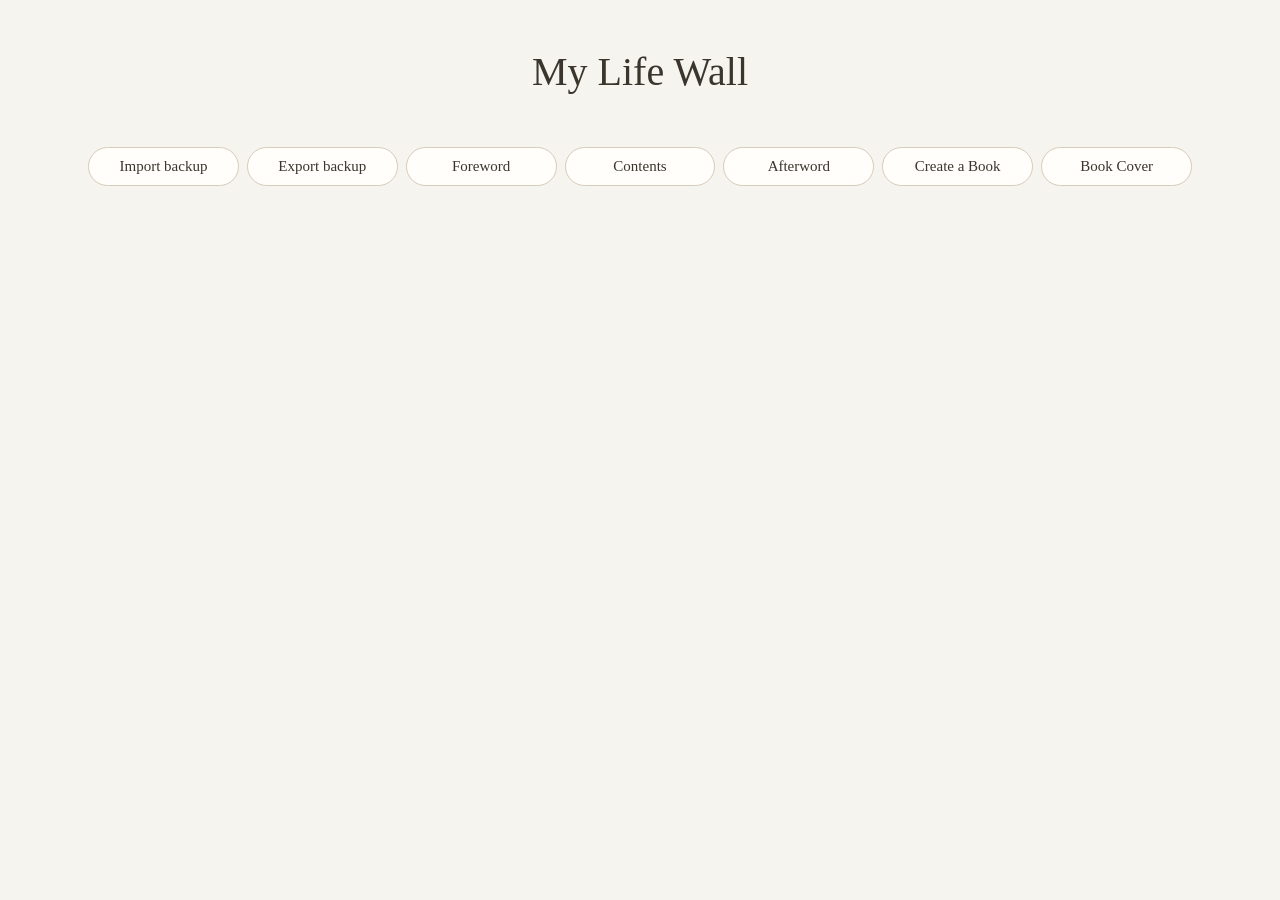
==== App/index.html @ 0e5d5ec1 "10 changes" ====
<!DOCTYPE html>
<html lang="en">
<head>
  <meta charset="UTF-8" />
  <meta name="viewport" content="width=device-width, initial-scale=1.0" />
  <title>My Life Wall</title>
  <link rel="stylesheet" href="style.css" />
</head>
<body>
  <main class="app">
    <header class="header">
      <h1 id="titleHome" title="Click to go to your Home Wall"><span id="titleText">My Life Wall</span></h1>

      <div class="owner-row">
        <div class="owner-text">
          <p id="ownerName" class="owner-name"></p>
        </div>
      </div>

      <p id="ownerSubtitle" class="owner-subtitle wall-only-header hidden">a digital autobiography</p>
      <p id="taglineText" class="wall-only-header hidden">Every life has a story. This is mine.</p>

      <nav id="menuBar" class="menu-bar wall-only-header hidden" aria-label="Main menu">
        <button type="button" class="menu-item" data-page="pageWelcome">Welcome</button>
        <button type="button" class="menu-item" data-page="pageHowTo">How to use</button>
        <button type="button" class="menu-item" data-page="pageNotes">Notes</button>
      </nav>
    </header>

    <button type="button" id="hamburgerMenuButton" class="hamburger-menu-button wall-only-header hidden">&#9776; Menu</button>

    <button type="button" id="infoBackButton" class="back-button hidden">← Home Wall</button>

    <section id="pageNotes" class="info-page hidden">
      <h2>Notes</h2>
      <p class="foreword-hint">A place to jot down plans, ideas, and things still to do — saves itself as you type, so nothing gets lost on a scrap of paper next to the keyboard.</p>
      <textarea id="notesText" class="foreword-text" rows="14" placeholder="Write your notes here..."></textarea>
      <p id="notesStatus" class="foreword-status hidden">Saved.</p>
    </section>

    <section id="pageContents" class="info-page hidden">
      <h2>Contents</h2>
      <p class="foreword-hint">Every chapter with something recorded in it — click one to jump straight there.</p>
      <div id="contentsList" class="contents-list"></div>
    </section>

    <section id="pageForeword" class="info-page hidden">
      <h2>Foreword</h2>
      <p class="foreword-hint">An introduction to your book — why you're writing it, who it's for, what these chapters have meant. It will appear at the front of your Life Book.</p>
      <textarea id="forewordText" class="foreword-text" rows="12" placeholder="Write your foreword here..."></textarea>
      <button id="saveForewordButton" class="keep-button">Keep foreword</button>
      <p id="forewordStatus" class="foreword-status hidden">Saved.</p>
    </section>

    <section id="pageAfterword" class="info-page hidden">
      <h2>Afterword</h2>
      <p class="foreword-hint">A closing word for your book — how you feel looking back, what you'd want a reader to take with them. It will appear as the final page of your Life Book.</p>
      <textarea id="afterwordText" class="foreword-text" rows="12" placeholder="Write your afterword here..."></textarea>
      <button id="saveAfterwordButton" class="keep-button">Keep afterword</button>
      <p id="afterwordStatus" class="foreword-status hidden">Saved.</p>
    </section>

    <section id="pageWelcome" class="info-page hidden">
      <h2>Welcome to My Life Wall</h2>
      <p>My Life Wall is a place to gather the story of a life, one chapter at a time. Each brick on the wall is a chapter you can name yourself. Some chapters hold many memories, some are still waiting for theirs.</p>
      <p>There is no right order and no deadline. Start with the chapters you remember most vividly and let the rest follow.</p>
      <p>The Home Wall — a brick for every chapter, coloured by whether it holds memories yet, and titled however you like. The memory editor — write, dictate, or photograph your way through a chapter. The Life Book — the whole wall gathered into a printable book. Backups — export and import everything as a single file.</p>
      <p><em>(Placeholder content — final wording to come.)</em></p>
    </section>

    <section id="pageHowTo" class="info-page hidden">
      <h2>How to use this app</h2>
      <p>Click any chapter on the wall to open it, then write, speak, or add photos to record a memory in it. Use "Keep memory" to save it. Click the pencil on a brick to rename its chapter, or the star to mark it as the one you're currently working on. You can come back and edit or add more at any time.</p>
      <p>Photos can be resized by dragging their corner handle, moved by dragging them, and given a caption by clicking just beneath them.</p>
      <p>Use "Export backup" regularly to keep a copy of everything safe, and "Create Life Book" to turn the whole wall into a printable book.</p>
      <p><strong>You must configure a backup for your files.</strong> At the moment, this is not a cloud storage app, and you are responsible for backing up the data My Life Wall creates. Use the "Export backup" button regularly, this saves everything as one file you can store safely elsewhere. After clicking it, look in your Downloads folder for a file called "MyLifeWall Backup.json", that's the one to move somewhere safe. If this browser or device is ever lost, reset, or replaced, that exported file is the only way to bring your stories back.</p>
      <p><em>(A step-by-step guided tour is planned for this page but not yet built — placeholder content, final wording to come.)</em></p>
    </section>

    <section id="pageMenu" class="info-page hidden">
      <h2>Menu</h2>

      <h3 class="menu-section-heading">Personal Details</h3>
      <div class="menu-section-buttons">
        <button type="button" id="menuChangeNameButton" class="voice-button">Change name</button>
        <button type="button" id="menuChangeBirthDateButton" class="voice-button">Change date of birth</button>
      </div>

      <h3 class="menu-section-heading">Related Links</h3>
      <p class="foreword-hint">(Placeholder — nothing here yet.)</p>

      <h3 class="menu-section-heading">Feedback</h3>
      <p class="foreword-hint">Spotted something, or have an idea? Let John know directly.</p>
      <a href="mailto:john@example.com?subject=My%20Life%20Wall%20feedback" class="voice-button menu-feedback-link">&#9993; Email feedback to John</a>
    </section>

    <section id="setupView" class="setup-view hidden">
      <h2>Begin your Life Wall</h2>

      <p>What is your name?</p>
      <input id="nameInput" type="text" placeholder="Your name" />

      <p>What is your date of birth?</p>
      <input id="birthDateInput" type="date" />

      <button id="startButton" class="keep-button">Begin</button>
    </section>

    <section id="pageBookCover" class="info-page hidden">
      <h2>Book Cover</h2>
      <p class="foreword-hint">What should the cover of your printed Life Book say? Leave a field blank to use the default.</p>
      <p>Cover title</p>
      <input id="bookCoverTitleInput" type="text" placeholder="My Life Wall" />
      <p>Cover subtitle</p>
      <input id="bookCoverSubtitleInput" type="text" placeholder="a digital autobiography" />
      <button id="saveBookCoverButton" class="keep-button">Save cover details</button>
      <p id="bookCoverStatus" class="foreword-status hidden">Saved.</p>
    </section>

    <nav class="action-row" aria-label="Backup and book actions">
      <button type="button" id="actionImportBackup" class="action-button">Import backup</button>
      <button type="button" id="actionExportBackup" class="action-button">Export backup</button>
      <button type="button" id="actionForeword" class="action-button">Foreword</button>
      <button type="button" id="actionContents" class="action-button">Contents</button>
      <button type="button" id="actionAfterword" class="action-button">Afterword</button>
      <button type="button" id="actionCreateBook" class="action-button">Create a Book</button>
      <button type="button" id="actionBookCover" class="action-button">Book Cover</button>
      <input id="importInput" type="file" accept="application/json" hidden />
    </nav>

    <div class="wall-stage">
      <section id="wall" class="wall hidden" aria-label="Home Wall"></section>

      <img class="corner-writer corner-writer-left home-art hidden"
           src="quill-writer-right.png" alt=""
           aria-hidden="true">

      <!-- The same hand-drawn illustration, a true mirrored copy —
           so the pair face each other across the bottom of the wall,
           per the client's "roll it over" note. Original artwork by
           Belinda Foote. -->
      <img class="corner-writer corner-writer-right home-art hidden"
           src="quill-writer-left.png" alt=""
           aria-hidden="true">
    </div>

    <section id="yearView" class="year-view hidden">
      <button id="backButton" class="back-button">← Home Wall</button>

      <div class="year-heading">
        <h2 id="yearTitle"></h2>
        <span id="yearAge"></span>
      </div>

      <input id="yearCustomTitleInput" type="text" class="year-title-input" placeholder="Give this chapter a title (optional)">

      <section class="memories-section">
        <h3 id="memoriesHeading" class="hidden">Memories</h3>
        <div id="emptyYear" class="empty-year hidden"></div>
        <div id="memoryList" class="memory-list"></div>
      </section>

      <button id="showEditorButton" class="keep-button">Record another memory</button>

      <div id="memoryEditor" class="memory-box hidden">
        <input id="memoryTitleInput" type="text" class="memory-title-input" placeholder="Add a title to this memory">

        <div class="voice-actions">
          <button id="recordAudioButton" class="voice-button record-button"><span class="mic-icon">🎙️</span> Record memory</button>
          <button id="stopRecordingButton" class="voice-button hidden">Stop recording</button>
          <button id="insertPhotoButton" class="voice-button">📷 Add photo</button>
          <input id="photoInput" type="file" accept="image/*" hidden />
          <span id="recordingStatus" class="listening-status hidden">Recording...</span>
        </div>

        <div class="photo-size-tools">
          <button id="smallPhotoButton" class="voice-button">Small photo</button>
          <button id="mediumPhotoButton" class="voice-button">Medium photo</button>
          <button id="largePhotoButton" class="voice-button">Large photo</button>
          <button id="removePhotoButton" class="voice-button">Remove photo</button>
        </div>

        <div id="formatToolbar" class="format-toolbar">
          <select id="headingSelect" class="format-select" title="Paragraph style">
            <option value="p">Normal text</option>
            <option value="1">Heading 1</option>
            <option value="2">Heading 2</option>
            <option value="3">Heading 3</option>
          </select>
          <select id="fontSelect" class="format-select" title="Font">
            <option value="">Default font</option>
            <option value="Georgia, serif">Georgia</option>
            <option value="'Times New Roman', Times, serif">Times New Roman</option>
            <option value="Garamond, 'Palatino Linotype', serif">Garamond</option>
            <option value="Arial, Helvetica, sans-serif">Arial</option>
            <option value="Calibri, 'Segoe UI', sans-serif">Calibri</option>
            <option value="Verdana, Geneva, sans-serif">Verdana</option>
            <option value="'Trebuchet MS', sans-serif">Trebuchet MS</option>
            <option value="'Courier New', Courier, monospace">Courier New</option>
          </select>
          <select id="sizeSelect" class="format-select" title="Text size">
            <option value="">Default size</option>
            <option value="14px">Small</option>
            <option value="18px">Normal</option>
            <option value="22px">Large</option>
            <option value="28px">Extra large</option>
          </select>
          <button type="button" id="boldButton" class="format-button" title="Bold"><strong>B</strong></button>
          <button type="button" id="italicButton" class="format-button" title="Italic"><em>I</em></button>
          <button type="button" id="strikeButton" class="format-button" title="Strikethrough"><s>S</s></button>
          <button type="button" id="linkButton" class="format-button" title="Link">🔗</button>
          <span class="format-divider" aria-hidden="true"></span>
          <button type="button" id="alignLeftButton" class="format-button" title="Align left">⯇</button>
          <button type="button" id="alignCenterButton" class="format-button" title="Align centre">≡</button>
          <button type="button" id="alignRightButton" class="format-button" title="Align right">⯈</button>
          <button type="button" id="alignJustifyButton" class="format-button" title="Justify">☰</button>
        </div>

        <div id="tipTapEditor" class="rich-memory-input"></div>

        <p class="editor-hint">Type, speak, paste, drag, or add a photo directly into this memory. Once a photo's in, drag it to move it, or drag its corner handle to resize it.</p>

        <div class="editor-actions">
          <button id="keepMemoryButton" class="keep-button">Keep memory</button>
          <button id="cancelMemoryButton" class="cancel-button">Cancel</button>
        </div>
      </div>
    </section>

    <div id="scrollJump" class="scroll-jump hidden" aria-hidden="false">
      <button id="jumpTopButton" class="scroll-jump-button" title="Jump to top" aria-label="Jump to top">↑</button>
      <button id="jumpBottomButton" class="scroll-jump-button" title="Jump to bottom" aria-label="Jump to bottom">↓</button>
    </div>
  </main>

  <script type="module" src="app.js"></script>
</body>
</html>
---- App/style.css ----
:root {
  --background: #f6f4ee;
  --panel: #fffefb;
  --stone: #cfc7b6;
  --stone-light: #e9e3d5;
  --stone-dark: #b0a68f;
  --cream-light: #f6e2aa;
  --gold-light: #ddb25c;
  --future: #eeebe1;
  --text: #3a352d;
  --soft-text: #746c5c;
  --mortar: #e3ddcd;
  --current-light: #d9e2c8;
  --current: #8fa377;
  --current-border: #6c7d54;
}

* {
  box-sizing: border-box;
}

body {
  margin: 0;
  font-family: Georgia, "Times New Roman", serif;
  background: var(--background);
  color: var(--text);
}

.app {
  min-height: 100vh;
  padding: 48px;
  position: relative;
  overflow-x: hidden;
}

.header {
  position: relative;
  z-index: 1;
}

.wall-stage {
  position: relative;
  width: min(100%, 1260px);
  max-width: 1260px;
  margin: 0 auto;
}

.corner-writer {
  position: absolute;
  bottom: 8px;
  z-index: 1;
  pointer-events: none;
  width: 165px;
  height: auto;
}

.corner-writer-left {
  left: 8px;
}

.corner-writer-right {
  right: 8px;
}

@media (max-width: 900px) {
  .corner-writer {
    width: 90px;
    bottom: 12px;
  }

  .corner-writer-left {
    left: 12px;
  }

  .corner-writer-right {
    right: 12px;
  }
}

@media (max-width: 500px) {
  .corner-writer {
    width: 60px;
    bottom: 8px;
  }

  .corner-writer-left {
    left: 8px;
  }

  .corner-writer-right {
    right: 8px;
  }
}

.header {
  text-align: center;
  margin-bottom: 36px;
}

.header h1 {
  margin: 0;
  font-size: 40px;
  font-weight: 500;
}

.header p {
  margin-top: 12px;
  font-size: 19px;
  color: var(--soft-text);
}

.header p.owner-name {
  margin: 10px 0 0;
  font-family: "Brush Script MT", "Segoe Script", "Lucida Handwriting",
    "Snell Roundhand", "Apple Chancery", cursive;
  font-size: 48px;
  font-weight: bold;
  line-height: 1.15;
  color: var(--text);
  cursor: pointer;
  text-align: center;
}

.header p.owner-name.owner-name-placeholder {
  font-family: Georgia, "Times New Roman", serif;
  font-size: 18px;
  font-style: italic;
  color: var(--soft-text);
  border-bottom: 1px dashed var(--stone-dark);
  display: inline-block;
  padding-bottom: 2px;
}

.owner-row {
  display: flex;
  align-items: center;
  justify-content: center;
  margin-top: 6px;
}

.owner-text {
  text-align: center;
}

.owner-text .owner-name {
  margin-top: 0;
}

#titleHome {
  cursor: pointer;
}

.hamburger-menu-button {
  position: absolute;
  top: 0;
  left: 0;
  border: 1px solid #d8cbb8;
  border-radius: 999px;
  padding: 9px 20px;
  background: var(--panel);
  color: var(--text);
  font-size: 16px;
  font-family: inherit;
  cursor: pointer;
}

.hamburger-menu-button:hover {
  background: var(--stone-light);
}

.menu-section-heading {
  font-size: 20px;
  font-weight: 500;
  margin: 28px 0 12px;
  color: var(--text);
}

.menu-section-heading:first-of-type {
  margin-top: 4px;
}

.menu-section-buttons {
  display: flex;
  gap: 12px;
  flex-wrap: wrap;
}

.menu-feedback-link {
  display: inline-block;
  text-decoration: none;
  margin-top: 6px;
}

.header p.owner-subtitle {
  margin: 2px 0 0;
  font-size: 24px;
  font-style: italic;
  letter-spacing: 0.04em;
  color: var(--soft-text);
}

.wall {
  width: min(100%, 1260px);
  max-width: 1260px;
  margin: 0 auto;
  padding: 42px 40px;
  background:
    radial-gradient(circle at 30% 0%, rgba(255, 255, 250, 0.80), transparent 42%),
    linear-gradient(180deg, #f2efe4, var(--mortar));
  border: 1px solid #d9d2c0;
  border-radius: 20px;
  box-shadow:
    inset 0 1px 0 rgba(255, 255, 255, 0.60),
    inset 0 0 46px rgba(120, 110, 80, 0.08),
    0 24px 70px rgba(90, 84, 66, 0.10);
  overflow: hidden;
  position: relative;
}

/* Foreword/Afterword — small bricks (~3.5 normal brick-widths) living
   inside the wall's own frame now, each in its own centred row with empty
   space either side, rather than a separate full-width bar outside it. */
.edge-brick-row {
  margin-bottom: 14px;
}

.edge-brick {
  display: block;
  width: calc(var(--brick-width, 104px) * 3.5 + 25px);
  padding: 14px 0;
  border-radius: 10px;
  border: 1px solid rgba(140, 132, 110, 0.75);
  background:
    linear-gradient(145deg, rgba(255, 255, 255, 0.30), transparent 35%),
    linear-gradient(145deg, var(--stone-light), var(--stone));
  color: var(--text);
  font-family: Georgia, "Times New Roman", serif;
  font-size: 17px;
  letter-spacing: 0.02em;
  cursor: pointer;
}

.edge-brick.has-content {
  background:
    radial-gradient(circle at 42% 22%, rgba(255, 238, 184, 0.70), transparent 52%),
    linear-gradient(145deg, #edca82, #d0a155);
  border-color: #9b6f31;
}

.edge-brick:hover {
  filter: brightness(1.03);
}

.brick-row {
  display: flex;
  justify-content: center;
  gap: 10px;
  margin-bottom: 10px;
}

.brick-row:last-child {
  margin-bottom: 0;
}

.offset-row {
  transform: none;
  /* left/right padding is now set inline by app.js, calculated from the
     wall's actual width so the stagger always matches the brick count */
}

.brick {
  position: relative;
  isolation: isolate;
  width: var(--brick-width, 104px);
  flex: 0 0 var(--brick-width, 104px);
  height: 76px;
  border-radius: 8px;
  border: 1px solid rgba(120, 112, 90, 0.85);
  background:
    linear-gradient(145deg, rgba(255, 255, 255, 0.30), transparent 35%),
    linear-gradient(145deg, var(--stone-light), var(--stone));
  color: var(--text);
  cursor: pointer;
  text-align: left;
  padding: 13px 15px;
  transition: transform 350ms ease, box-shadow 350ms ease, filter 350ms ease;
  box-shadow:
    inset 0 1px 0 rgba(255, 255, 255, 0.50),
    inset 0 -9px 16px rgba(100, 92, 68, 0.14),
    0 3px 7px rgba(90, 84, 66, 0.13);
}

/* Procedural stone grain — two SVG noise filters layered together, not an
   image file, so it tiles perfectly, costs nothing to load, and works over
   every brick colour automatically. The coarse layer gives uneven, pitted
   patches (the "crumbly" look); the fine layer adds close-up grit on top. */
.brick::before {
  content: "";
  position: absolute;
  inset: 0;
  z-index: -1;
  border-radius: inherit;
  pointer-events: none;
  background-image:
    url("data:image/svg+xml;utf8,<svg xmlns='http://www.w3.org/2000/svg' width='220' height='220'><filter id='blotch'><feTurbulence type='fractalNoise' baseFrequency='0.045' numOctaves='2' stitchTiles='stitch' result='noise'/><feColorMatrix in='noise' type='matrix' values='0 0 0 0 0.42  0 0 0 0 0.35  0 0 0 0 0.22  0 0 0 1 0'/></filter><rect width='100%25' height='100%25' filter='url(%23blotch)'/></svg>"),
    url("data:image/svg+xml;utf8,<svg xmlns='http://www.w3.org/2000/svg' width='90' height='90'><filter id='grit'><feTurbulence type='fractalNoise' baseFrequency='0.9' numOctaves='3' stitchTiles='stitch' result='noise'/><feColorMatrix in='noise' type='matrix' values='0 0 0 0 0.55  0 0 0 0 0.47  0 0 0 0 0.32  0 0 0 1 0'/></filter><rect width='100%25' height='100%25' filter='url(%23grit)'/></svg>");
  background-size: 220px 220px, 90px 90px;
  background-blend-mode: multiply;
  mix-blend-mode: overlay;
  opacity: 0.32;
}

.brick:nth-child(4n) {
  background:
    linear-gradient(145deg, rgba(255, 255, 255, 0.26), transparent 35%),
    linear-gradient(145deg, #f0ece0, #dcd3bf);
}

.brick:nth-child(7n) {
  background:
    linear-gradient(145deg, rgba(255, 255, 255, 0.24), transparent 35%),
    linear-gradient(145deg, #ece6d6, #d3c9b1);
}

.brick:hover,
.brick:focus {
  transform: translateY(-1px);
  filter: brightness(1.025);
  box-shadow:
    inset 0 1px 0 rgba(255, 255, 255, 0.58),
    inset 0 -8px 14px rgba(110, 80, 40, 0.08),
    0 8px 16px rgba(70, 55, 35, 0.14);
  outline: none;
}

.brick .year {
  display: block;
  font-size: 18px;
  overflow: hidden;
  text-overflow: ellipsis;
  white-space: nowrap;
}

.brick .age {
  display: block;
  margin-top: 6px;
  font-size: 13px;
  color: rgba(55, 47, 40, 0.72);
}

/* Rename and mark-current controls — quiet by default, since the brick's
   own title/number already carries the important information, but always
   reachable without opening the chapter (per the client's preference for
   these controls living "on the outside"). */
.brick-tools {
  position: absolute;
  top: 6px;
  right: 6px;
  display: flex;
  gap: 4px;
  opacity: 0.35;
  transition: opacity 150ms ease;
}

.brick:hover .brick-tools,
.brick:focus-visible .brick-tools {
  opacity: 1;
}

.brick-tool {
  display: flex;
  align-items: center;
  justify-content: center;
  width: 22px;
  height: 22px;
  border-radius: 50%;
  background: rgba(255, 255, 255, 0.55);
  font-size: 12px;
  line-height: 1;
  cursor: pointer;
}

.brick-tool:hover {
  background: rgba(255, 255, 255, 0.85);
  transform: scale(1.08);
}

.brick-mark-current {
  color: var(--sage-deep, #56643f);
}

.brick.current .brick-mark-current {
  color: #c9a227;
  background: rgba(255, 255, 255, 0.75);
}

/* Chapter titles can run much longer than a 4-digit year ever could, so
   they get ellipsis-truncated on the brick face — this pop-out is what
   lets the full title actually be read, at readable size, regardless of
   length. Shrinking the font instead would only buy a few more
   characters before the same problem reappears. */
.brick-title-tooltip {
  position: absolute;
  left: 50%;
  bottom: calc(100% + 10px);
  transform: translateX(-50%) translateY(6px);
  width: max-content;
  min-width: 120%;
  max-width: 290px;
  background: var(--panel, #fffdf8);
  color: var(--text);
  font-family: Georgia, "Times New Roman", serif;
  font-size: 20px;
  font-weight: 500;
  line-height: 1.4;
  padding: 14px 18px;
  border-radius: 10px;
  border: 1px solid #d8cbb8;
  box-shadow: 0 10px 26px rgba(60, 45, 20, 0.22);
  opacity: 0;
  pointer-events: none;
  transition: opacity 150ms ease, transform 150ms ease;
  white-space: normal;
  text-align: center;
  z-index: 6;
}

.brick-title-tooltip::after {
  content: "";
  position: absolute;
  top: 100%;
  left: 50%;
  transform: translateX(-50%);
  border: 7px solid transparent;
  border-top-color: var(--panel, #fffdf8);
}

.brick:hover .brick-title-tooltip,
.brick:focus-visible .brick-title-tooltip {
  opacity: 1;
  transform: translateX(-50%) translateY(0);
}

/* The small red dot marking whichever brick was most recently opened —
   so returning to the wall always shows at a glance where you left off. */
.brick-last-used-dot {
  position: absolute;
  top: 6px;
  right: 6px;
  width: 9px;
  height: 9px;
  border-radius: 50%;
  background: #d8746a;
  box-shadow: 0 0 0 2px rgba(255, 255, 255, 0.7);
}

.brick.current {
  background:
    radial-gradient(circle at 42% 18%, rgba(240, 246, 230, 0.75), transparent 48%),
    linear-gradient(145deg, var(--current-light), var(--current));
  border-color: var(--current-border);
  box-shadow:
    inset 0 0 14px rgba(224, 236, 206, 0.55),
    0 5px 12px rgba(90, 106, 68, 0.16);
}

.brick.future {
  background:
    linear-gradient(145deg, rgba(255, 255, 255, 0.40), transparent 35%),
    linear-gradient(145deg, #f8f6ef, var(--future));
  border-color: #ddd7c8;
  color: #948c78;
}

.brick.has-memories {
  background:
    radial-gradient(circle at 42% 22%, rgba(255, 238, 184, 0.70), transparent 52%),
    linear-gradient(145deg, #edca82, #d0a155);
  border-color: #9b6f31;
  box-shadow:
    inset 0 0 14px rgba(255, 222, 138, 0.50),
    0 5px 13px rgba(120, 80, 30, 0.14);
}

.brick.future.has-memories {
  background: linear-gradient(145deg, #e8d4aa, #d6bf8c);
}

.year-view {
  max-width: 900px;
  margin: 40px auto 0;
  padding: 32px 48px 40px;
  background: var(--panel);
  border: 1px solid #d8cbb8;
  border-radius: 28px;
  box-shadow: 0 20px 60px rgba(70, 55, 35, 0.08);
}

.back-button {
  border: none;
  background: transparent;
  color: var(--soft-text);
  font-size: 18px;
  cursor: pointer;
}

#infoBackButton {
  display: block;
  margin: 0 auto 18px;
  text-align: center;
}

.year-heading {
  display: flex;
  justify-content: center;
  align-items: baseline;
  gap: 12px;
  text-align: center;
  margin: 12px 0 22px;
}

.year-heading h2 {
  font-size: 48px;
  margin: 0;
  font-weight: 500;
}

.year-heading span {
  font-size: 22px;
  color: var(--soft-text);
}

.memories-section h3 {
  text-align: center;
  font-size: 24px;
  font-weight: 500;
  margin: 8px 0 12px;
  color: var(--text);
}

.empty-year {
  text-align: center;
  margin: 30px auto;
  padding: 36px;
  max-width: 560px;
  border: 1px solid #e3d7c6;
  border-radius: 22px;
  background: #fffaf0;
  color: var(--soft-text);
  font-size: 22px;
  line-height: 1.45;
}

.memory-list {
  margin-top: 20px;
}

.memory-card {
  margin-top: 20px;
  padding: 28px;
  border-radius: 22px;
  background: #fffaf0;
  border: 1px solid #d8cbb8;
}

.memory-card p {
  margin: 0;
  font-size: 18px;
  line-height: 1.6;
  color: var(--text);
  white-space: pre-wrap;
}

.memory-card small {
  display: block;
  margin-top: 18px;
  color: var(--soft-text);
  font-size: 15px;
}

.memory-card .memory-content {
  white-space: normal;
}

.memory-card .memory-content p {
  font-size: 18px;
  line-height: 1.6;
}

.memory-card img {
  display: block;
  width: 35%;
  max-width: 100%;
  height: auto;
  margin: 22px auto;
  border-radius: 16px;
  border: 1px solid #d8cbb8;
}

.memory-actions {
  margin-top: 18px;
  display: flex;
  gap: 14px;
}

.memory-actions button {
  border: none;
  background: transparent;
  color: var(--soft-text);
  font-size: 15px;
  cursor: pointer;
}

.memory-actions button:hover {
  text-decoration: underline;
}

.keep-button {
  display: block;
  margin: 34px auto 0;
  border: none;
  border-radius: 999px;
  padding: 14px 26px;
  background: var(--stone);
  color: var(--text);
  font-size: 18px;
  cursor: pointer;
}

.cancel-button {
  margin-top: 16px;
  border: none;
  background: transparent;
  color: var(--soft-text);
  font-size: 18px;
  cursor: pointer;
}

.memory-box {
  margin-top: 14px;
  text-align: left;
}

.memory-box label {
  display: block;
  font-size: 20px;
  margin-bottom: 8px;
  color: var(--text);
}

.editor-actions {
  display: flex;
  flex-direction: column;
  align-items: center;
}

.hidden {
  display: none !important;
}

.setup-view {
  max-width: 620px;
  margin: 80px auto 0;
  padding: 48px;
  background: var(--panel);
  border: 1px solid #d8cbb8;
  border-radius: 28px;
  box-shadow: 0 20px 60px rgba(70, 55, 35, 0.08);
  text-align: center;
}

.setup-view h2 {
  font-size: 42px;
  margin: 0 0 16px;
  font-weight: 500;
}

.setup-view p {
  font-size: 22px;
  color: var(--soft-text);
}

.setup-view input[type="text"],
.setup-view input[type="date"] {
  display: block;
  width: 260px;
  margin: 12px auto 24px;
  padding: 14px;
  border: 1px solid #d8cbb8;
  border-radius: 14px;
  font-size: 20px;
  text-align: center;
  font-family: Georgia, "Times New Roman", serif;
  background: #fffaf0;
  color: var(--text);
}

.life-tools {
  max-width: 900px;
  margin: 34px auto 0;
  display: flex;
  justify-content: center;
  gap: 16px;
  flex-wrap: wrap;
}

.life-tools button,
.import-label {
  border: 1px solid #d8cbb8;
  border-radius: 999px;
  padding: 10px 18px;
  background: transparent;
  color: var(--soft-text);
  font-size: 15px;
  cursor: pointer;
}

.voice-actions {
  display: flex;
  align-items: center;
  gap: 14px;
  margin-bottom: 14px;
  flex-wrap: wrap;
}

.voice-button {
  border: 1px solid #d8cbb8;
  border-radius: 999px;
  padding: 10px 18px;
  background: #fffaf0;
  color: var(--text);
  font-size: 16px;
  cursor: pointer;
}

.listening-status {
  color: var(--soft-text);
  font-size: 16px;
  font-style: italic;
}

.photo-size-tools {
  display: flex;
  gap: 12px;
  flex-wrap: wrap;
  margin: 10px 0 16px;
}

.rich-memory-input {
  min-height: 260px;
  border: 1px solid #d8cbb8;
  border-radius: 18px;
  padding: 20px;
  font-size: 18px;
  line-height: 1.6;
  background: #fffaf0;
  color: var(--text);
  outline: none;
}

.rich-memory-input:focus {
  outline: 2px solid #cdb084;
}

.rich-memory-input .tiptap {
  min-height: 260px;
  outline: none;
}

/* Photos need to center as a group (solo, or several side by side),
   regardless of how many there are, while ordinary text stays left-aligned
   exactly as before. Flex + wrap does this without touching text-align:
   every non-photo child is forced to its own full-width line (so it's
   unaffected by the centering), while photos — which size to their own
   content — are free to sit together and get centered as a run.

   The two contexts render photos as different elements, so each needs its
   own exclusion: the LIVE editor's node view renders a photo as
   <div class="memory-image-wrapper">, while the SAVED/static display
   (memory cards, Life Book) renders it as <figure class="memory-figure">.
   Excluding only one of these left the other being force-fit to
   flex-basis: 100%, which silently overrides any inline width — that was
   the actual cause of Small/Medium not visibly working in the editor. */
.tiptap,
.memory-content {
  display: flex;
  flex-direction: row;
  flex-wrap: wrap;
  justify-content: center;
  align-content: flex-start;
}

.tiptap > *:not(.memory-image-wrapper),
.memory-content > *:not(figure.memory-figure) {
  flex: 1 1 100%;
  width: 100%;
  text-align: left;
}

.tiptap img {
  display: block;
  width: 35%;
  max-width: 100%;
  height: auto;
  margin: 22px auto;
  border-radius: 16px;
  border: 1px solid #d8cbb8;
}

/* The photo wrapper rendered by the editor's custom image node view.
   inline-block (rather than block) is what lets two small photos sit side
   by side — as long as their combined widths fit, they'll line up
   horizontally instead of each forcing its own row. */
.memory-image-wrapper {
  position: relative;
  display: inline-block;
  vertical-align: top;
  max-width: 100%;
  min-width: 0;
  flex: 0 0 auto;
  margin: 14px 10px;
  cursor: grab;
}

.memory-image-wrapper:active {
  cursor: grabbing;
}

.memory-image-wrapper.is-moving {
  opacity: 0.55;
  cursor: grabbing;
}

.memory-image-wrapper img {
  display: block;
  width: 100%;
  height: auto;
  margin: 0;
  border-radius: 16px;
  border: 1px solid #d8cbb8;
  pointer-events: none;
}

/* The editable caption line under each photo in the editor. Shows a faint
   prompt when empty; an empty caption never appears in the saved memory. */
.memory-image-caption {
  margin-top: 8px;
  font-size: 14px;
  font-style: italic;
  color: var(--soft-text);
  text-align: center;
  outline: none;
  min-height: 18px;
  cursor: text;
}

.memory-image-caption:empty::before {
  content: attr(data-placeholder);
  color: #b5ab99;
}

.memory-image-wrapper.ProseMirror-selectednode {
  outline: 2px solid var(--stone-dark, #b0a68f);
  outline-offset: 5px;
  border-radius: 18px;
}

.memory-image-resize-handle {
  position: absolute;
  right: -7px;
  bottom: -7px;
  width: 16px;
  height: 16px;
  border-radius: 5px;
  background: var(--stone-dark, #b0a68f);
  border: 2px solid var(--panel, #fff);
  box-shadow: 0 1px 3px rgba(0, 0, 0, 0.25);
  cursor: nwse-resize;
  opacity: 0;
  transition: opacity 150ms ease;
  touch-action: none;
}

.memory-image-wrapper:hover .memory-image-resize-handle,
.memory-image-wrapper.ProseMirror-selectednode .memory-image-resize-handle {
  opacity: 1;
}

.editor-hint {
  margin-top: 10px;
  font-size: 15px;
  color: var(--soft-text);
  font-style: italic;
}

/* Saved photos render as figures — inline-block so side-by-side photos in
   the editor stay side by side in the saved memory card too. */
.memory-content figure.memory-figure {
  display: inline-block;
  vertical-align: top;
  margin: 14px 10px;
  max-width: 100%;
  min-width: 0;
  flex: 0 0 auto;
}

.memory-content figure.memory-figure img {
  display: block;
  width: 100%;
  height: auto;
  margin: 0;
  border-radius: 16px;
  border: 1px solid #d8cbb8;
}

.memory-content figure.memory-figure figcaption {
  margin-top: 8px;
  font-size: 14px;
  font-style: italic;
  color: var(--soft-text);
  text-align: center;
}

.menu-bar {
  display: flex;
  justify-content: center;
  gap: 10px;
  margin-top: 24px;
  flex-wrap: wrap;
}

.menu-item {
  border: 1px solid #d8cbb8;
  border-radius: 999px;
  padding: 9px 20px;
  background: var(--panel);
  color: var(--text);
  font-size: 16px;
  font-family: inherit;
  cursor: pointer;
}

.menu-item:hover {
  background: var(--stone-light);
}

/* The seven action buttons spanning the wall's own width, replacing the
   old footer — equal width, small gap, evenly spaced across exactly the
   same horizontal space the bricks occupy. */
.action-row {
  display: flex;
  flex-wrap: wrap;
  gap: 8px;
  width: min(100%, 1260px);
  max-width: 1260px;
  margin: 0 auto 20px;
  padding: 0 40px;
}

.action-button {
  flex: 1 1 120px;
  border: 1px solid #d8cbb8;
  border-radius: 999px;
  padding: 10px 8px;
  background: var(--panel);
  color: var(--text);
  font-size: 15px;
  font-family: inherit;
  cursor: pointer;
  text-align: center;
  white-space: nowrap;
  overflow: hidden;
  text-overflow: ellipsis;
}

.action-button:hover {
  background: var(--stone-light);
}

@media (max-width: 760px) {
  .action-row {
    padding: 0 12px;
  }

  .action-button {
    flex: 1 1 45%;
    font-size: 14px;
  }
}

/* The optional title fields on a year's own page, and on each individual
   memory — plain inviting text fields matching the app's existing input
   styling. */
.year-title-input {
  display: block;
  width: 100%;
  max-width: 520px;
  margin: 4px auto 0;
  padding: 12px 16px;
  border: 1px solid #d8cbb8;
  border-radius: 14px;
  font-size: 20px;
  font-family: Georgia, "Times New Roman", serif;
  text-align: center;
  background: #fffaf0;
  color: var(--text);
}

.memory-title-input {
  display: block;
  width: 100%;
  margin: 10px 0 14px;
  padding: 10px 14px;
  border: 1px solid #d8cbb8;
  border-radius: 12px;
  font-size: 18px;
  font-weight: 500;
  font-family: Georgia, "Times New Roman", serif;
  background: #fffaf0;
  color: var(--text);
}

.memory-card-title {
  font-family: Georgia, "Times New Roman", serif;
  font-size: 19px;
  font-weight: 500;
  margin: 0 0 10px;
  color: var(--text);
}

/* Edit/delete icon buttons on each memory card, replacing plain text
   links — small, quiet, top-left corner. */
.memory-actions {
  display: flex;
  gap: 8px;
  margin-bottom: 12px;
}

.memory-icon-button {
  width: 44px;
  height: 44px;
  border-radius: 10px;
  border: 1px solid #d8cbb8;
  background: var(--panel);
  color: var(--text);
  font-size: 20px;
  cursor: pointer;
  display: flex;
  align-items: center;
  justify-content: center;
}

.memory-icon-button:hover {
  background: var(--stone-light);
}

.info-page {
  max-width: 760px;
  margin: 40px auto 0;
  padding: 44px;
  background: var(--panel);
  border: 1px solid #d8cbb8;
  border-radius: 28px;
  box-shadow: 0 20px 60px rgba(70, 55, 35, 0.08);
}

.info-page h2 {
  margin-top: 0;
  font-size: 32px;
  font-weight: 500;
}

.info-page p {
  font-size: 18px;
  line-height: 1.65;
  color: var(--text);
}

.foreword-hint {
  color: var(--soft-text) !important;
  font-style: italic;
}

.foreword-text {
  display: block;
  width: 100%;
  border: 1px solid #d8cbb8;
  border-radius: 18px;
  padding: 20px;
  font-size: 18px;
  line-height: 1.6;
  font-family: Georgia, "Times New Roman", serif;
  background: #fffaf0;
  color: var(--text);
  resize: vertical;
  outline: none;
}

.foreword-text:focus {
  outline: 2px solid #cdb084;
}

.foreword-status {
  text-align: center;
  color: var(--current-border);
  font-style: italic;
}

.contents-list {
  column-count: 2;
  column-gap: 24px;
}

.contents-item {
  display: flex;
  justify-content: space-between;
  align-items: baseline;
  gap: 16px;
  break-inside: avoid;
  margin-bottom: 10px;
  padding: 14px 18px;
  border: 1px solid #d8cbb8;
  border-radius: 12px;
  background: #fffaf0;
  color: var(--text);
  font-family: Georgia, "Times New Roman", serif;
  font-size: 17px;
  cursor: pointer;
  text-align: left;
}

.contents-item:hover {
  background: var(--stone-light);
}

.contents-item .contents-age {
  color: var(--soft-text);
  font-size: 14px;
  white-space: nowrap;
}

.contents-empty {
  text-align: center;
  color: var(--soft-text);
  font-style: italic;
}

.format-toolbar {
  display: flex;
  align-items: center;
  gap: 8px;
  flex-wrap: wrap;
  margin: 4px 0 12px;
  padding: 8px 10px;
  border: 1px solid #d8cbb8;
  border-radius: 14px;
  background: var(--panel);
}

.format-divider {
  width: 1px;
  height: 22px;
  background: #d8cbb8;
  margin: 0 2px;
}

.format-select {
  border: 1px solid #d8cbb8;
  border-radius: 8px;
  padding: 7px 8px;
  background: #fffaf0;
  color: var(--text);
  font-size: 15px;
  font-family: inherit;
  cursor: pointer;
}

.format-button {
  border: 1px solid #d8cbb8;
  border-radius: 8px;
  min-width: 36px;
  padding: 7px 10px;
  background: #fffaf0;
  color: var(--text);
  font-size: 15px;
  cursor: pointer;
}

.format-button.is-active {
  background: var(--stone);
  border-color: var(--stone-dark);
}

/* Links inside a story — both while writing and in the saved memory card. */
.tiptap a,
.memory-content a {
  color: #8a6a2e;
  text-decoration: underline;
  text-decoration-color: #d8b96a;
  text-underline-offset: 2px;
}

.tiptap a:hover,
.memory-content a:hover {
  color: #6b5122;
}

.mic-icon {
  font-size: 24px;
  vertical-align: middle;
  line-height: 1;
}

/* Fixed jump-to-top / jump-to-bottom buttons, shown only when the page is
   actually long enough to need them. */
.scroll-jump {
  position: fixed;
  right: 18px;
  top: 50%;
  transform: translateY(-50%);
  display: flex;
  flex-direction: column;
  gap: 10px;
  z-index: 50;
}

.scroll-jump-button {
  width: 46px;
  height: 46px;
  border-radius: 50%;
  border: 1px solid var(--stone-dark);
  background: var(--panel);
  color: var(--text);
  font-size: 22px;
  line-height: 1;
  cursor: pointer;
  box-shadow: 0 4px 12px rgba(70, 55, 35, 0.18);
  opacity: 0.85;
  transition: opacity 150ms ease, transform 150ms ease;
}

.scroll-jump-button:hover {
  opacity: 1;
  transform: translateY(-1px);
}

@media (max-width: 640px) {
  .scroll-jump {
    right: 8px;
  }

  .scroll-jump-button {
    width: 40px;
    height: 40px;
    font-size: 19px;
  }
}

@media (max-width: 640px) {
  .app {
    padding: 24px 12px;
  }

  .header h1 {
    font-size: 30px;
  }

  .header p {
    font-size: 16px;
  }

  .header p.owner-name {
    font-size: 44px;
  }

  .wall {
    padding: 20px 10px;
    border-radius: 16px;
  }

  .edge-brick {
    font-size: 15px;
    padding: 11px 0;
  }

  .brick-row {
    margin-bottom: 8px;
  }

  .brick {
    height: 64px;
    padding: 8px 10px;
    border-radius: 6px;
  }

  .brick .year {
    font-size: 15px;
  }

  .brick .age {
    font-size: 11px;
    margin-top: 4px;
  }

  .setup-view,
  .year-view {
    padding: 28px 20px;
    margin-top: 40px;
  }

  .year-heading h2 {
    font-size: 42px;
  }
}
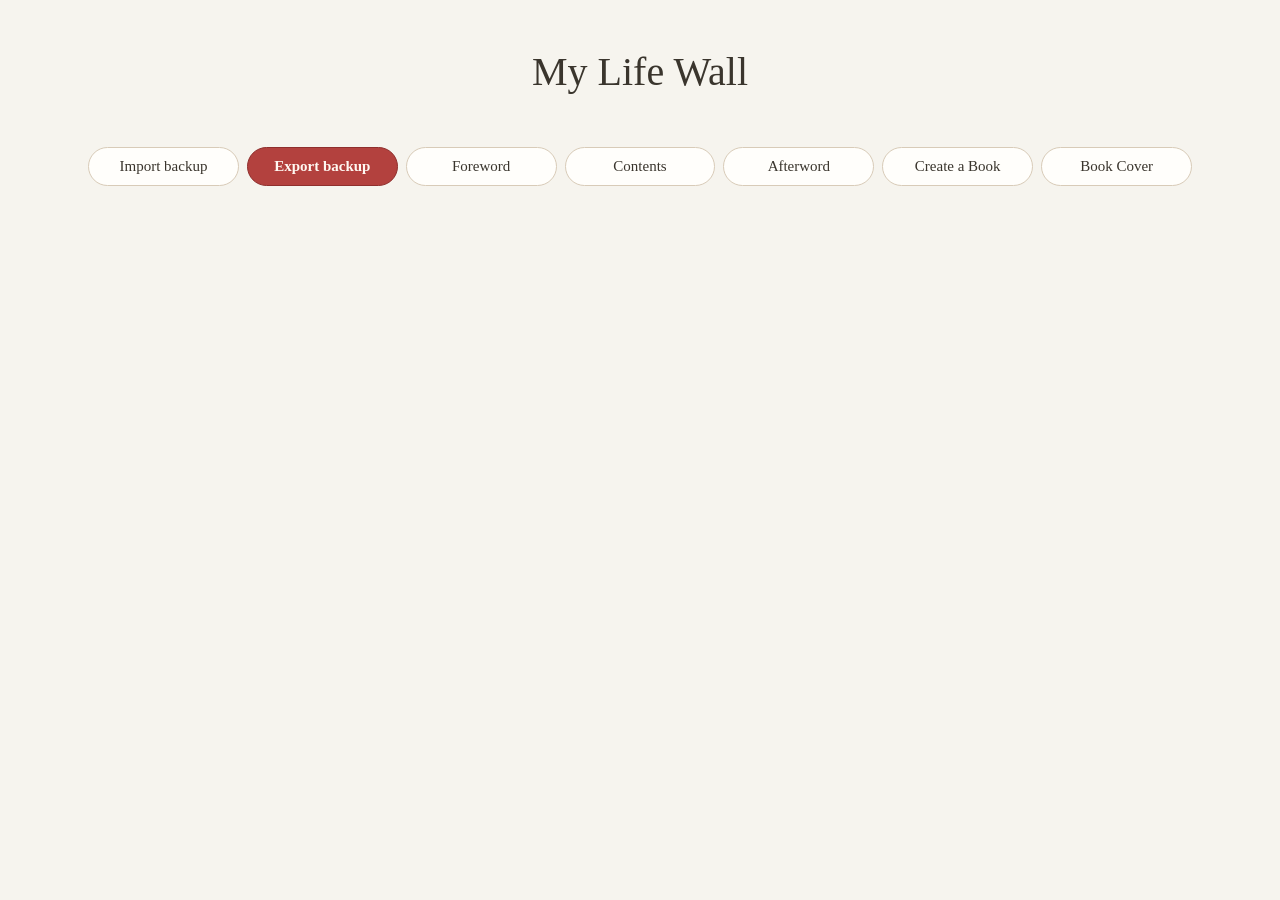
==== commit f8f6a232: "Make Export backup button red with a "backup regularly" tooltip Client feedback: the one action that" ====
--- a/App/index.html
+++ b/App/index.html
@@ -38,19 +38,27 @@
       <p id="notesStatus" class="foreword-status hidden">Saved.</p>
     </section>
 
+    <div id="notesMic" class="float-mic">
+      <button type="button" class="float-icon-btn" id="notesMicButton" title="Record and transcribe">🎙️</button>
+    </div>
+
     <section id="pageContents" class="info-page hidden">
       <h2>Contents</h2>
-      <p class="foreword-hint">Every chapter with something recorded in it — click one to jump straight there.</p>
+      <p class="foreword-hint">Every year with something recorded in it — click one to jump straight there.</p>
       <div id="contentsList" class="contents-list"></div>
     </section>
 
     <section id="pageForeword" class="info-page hidden">
       <h2>Foreword</h2>
-      <p class="foreword-hint">An introduction to your book — why you're writing it, who it's for, what these chapters have meant. It will appear at the front of your Life Book.</p>
+      <p class="foreword-hint">An introduction to your book — why you're writing it, who it's for, what these years have meant. It will appear at the front of your Life Book.</p>
       <textarea id="forewordText" class="foreword-text" rows="12" placeholder="Write your foreword here..."></textarea>
       <button id="saveForewordButton" class="keep-button">Keep foreword</button>
       <p id="forewordStatus" class="foreword-status hidden">Saved.</p>
     </section>
+
+    <div id="forewordMic" class="float-mic">
+      <button type="button" class="float-icon-btn" id="forewordMicButton" title="Record and transcribe">🎙️</button>
+    </div>
 
     <section id="pageAfterword" class="info-page hidden">
       <h2>Afterword</h2>
@@ -60,17 +68,22 @@
       <p id="afterwordStatus" class="foreword-status hidden">Saved.</p>
     </section>
 
+    <div id="afterwordMic" class="float-mic">
+      <button type="button" class="float-icon-btn" id="afterwordMicButton" title="Record and transcribe">🎙️</button>
+    </div>
+
     <section id="pageWelcome" class="info-page hidden">
       <h2>Welcome to My Life Wall</h2>
-      <p>My Life Wall is a place to gather the story of a life, one chapter at a time. Each brick on the wall is a chapter you can name yourself. Some chapters hold many memories, some are still waiting for theirs.</p>
-      <p>There is no right order and no deadline. Start with the chapters you remember most vividly and let the rest follow.</p>
-      <p>The Home Wall — a brick for every chapter, coloured by whether it holds memories yet, and titled however you like. The memory editor — write, dictate, or photograph your way through a chapter. The Life Book — the whole wall gathered into a printable book. Backups — export and import everything as a single file.</p>
+      <p>My Life Wall is a place to gather the story of a life, one year at a time. Each brick on the wall is a year. Some years hold many memories, some are still waiting for theirs.</p>
+      <p>There is no right order and no deadline. Start with the years you remember most vividly and let the rest follow.</p>
+      <h3 class="menu-section-heading">Features</h3>
+      <p>The Home Wall — a brick for every year of a life, coloured by whether it holds memories yet. The memory editor — write, dictate, or photograph your way through a year. The Life Book — the whole wall gathered into a printable book. Backups — export and import everything as a single file.</p>
       <p><em>(Placeholder content — final wording to come.)</em></p>
     </section>
 
     <section id="pageHowTo" class="info-page hidden">
       <h2>How to use this app</h2>
-      <p>Click any chapter on the wall to open it, then write, speak, or add photos to record a memory in it. Use "Keep memory" to save it. Click the pencil on a brick to rename its chapter, or the star to mark it as the one you're currently working on. You can come back and edit or add more at any time.</p>
+      <p>Click any year on the wall to open it, then write, speak, or add photos to record a memory from that year. Use "Keep memory" to save it. You can come back and edit or add more at any time.</p>
       <p>Photos can be resized by dragging their corner handle, moved by dragging them, and given a caption by clicking just beneath them.</p>
       <p>Use "Export backup" regularly to keep a copy of everything safe, and "Create Life Book" to turn the whole wall into a printable book.</p>
       <p><strong>You must configure a backup for your files.</strong> At the moment, this is not a cloud storage app, and you are responsible for backing up the data My Life Wall creates. Use the "Export backup" button regularly, this saves everything as one file you can store safely elsewhere. After clicking it, look in your Downloads folder for a file called "MyLifeWall Backup.json", that's the one to move somewhere safe. If this browser or device is ever lost, reset, or replaced, that exported file is the only way to bring your stories back.</p>
@@ -92,6 +105,10 @@
       <h3 class="menu-section-heading">Feedback</h3>
       <p class="foreword-hint">Spotted something, or have an idea? Let John know directly.</p>
       <a href="mailto:john@example.com?subject=My%20Life%20Wall%20feedback" class="voice-button menu-feedback-link">&#9993; Email feedback to John</a>
+
+      <h3 class="menu-section-heading">Refer a Friend</h3>
+      <p class="foreword-hint">Know someone who'd love this too? Send them an invitation, signed with your name.</p>
+      <button type="button" id="referFriendButton" class="voice-button menu-feedback-link">&#9993; Refer a friend</button>
     </section>
 
     <section id="setupView" class="setup-view hidden">
@@ -119,7 +136,7 @@
 
     <nav class="action-row" aria-label="Backup and book actions">
       <button type="button" id="actionImportBackup" class="action-button">Import backup</button>
-      <button type="button" id="actionExportBackup" class="action-button">Export backup</button>
+      <button type="button" id="actionExportBackup" class="action-button action-button-export" title="Backup after every session">Export backup</button>
       <button type="button" id="actionForeword" class="action-button">Foreword</button>
       <button type="button" id="actionContents" class="action-button">Contents</button>
       <button type="button" id="actionAfterword" class="action-button">Afterword</button>
@@ -145,42 +162,63 @@
     </div>
 
     <section id="yearView" class="year-view hidden">
-      <button id="backButton" class="back-button">← Home Wall</button>
-
-      <div class="year-heading">
-        <h2 id="yearTitle"></h2>
-        <span id="yearAge"></span>
-      </div>
-
-      <input id="yearCustomTitleInput" type="text" class="year-title-input" placeholder="Give this chapter a title (optional)">
+      <div class="year-top-row">
+        <div class="year-heading">
+          <h2 id="yearTitle"></h2>
+          <span id="yearAge"></span>
+        </div>
+      </div>
+
+      <input id="yearCustomTitleInput" type="text" class="year-title-input" placeholder="Give this year a title (optional)">
 
       <section class="memories-section">
-        <h3 id="memoriesHeading" class="hidden">Memories</h3>
         <div id="emptyYear" class="empty-year hidden"></div>
         <div id="memoryList" class="memory-list"></div>
       </section>
-
-      <button id="showEditorButton" class="keep-button">Record another memory</button>
-
-      <div id="memoryEditor" class="memory-box hidden">
-        <input id="memoryTitleInput" type="text" class="memory-title-input" placeholder="Add a title to this memory">
-
-        <div class="voice-actions">
-          <button id="recordAudioButton" class="voice-button record-button"><span class="mic-icon">🎙️</span> Record memory</button>
-          <button id="stopRecordingButton" class="voice-button hidden">Stop recording</button>
-          <button id="insertPhotoButton" class="voice-button">📷 Add photo</button>
-          <input id="photoInput" type="file" accept="image/*" hidden />
-          <span id="recordingStatus" class="listening-status hidden">Recording...</span>
-        </div>
-
-        <div class="photo-size-tools">
-          <button id="smallPhotoButton" class="voice-button">Small photo</button>
-          <button id="mediumPhotoButton" class="voice-button">Medium photo</button>
-          <button id="largePhotoButton" class="voice-button">Large photo</button>
-          <button id="removePhotoButton" class="voice-button">Remove photo</button>
-        </div>
-
-        <div id="formatToolbar" class="format-toolbar">
+    </section>
+
+    <!-- Floating left column — Home Wall and "start a new memory", fixed
+         to the viewport (not the card) so it scrolls along with you and
+         stays reachable no matter how long the story is. -->
+    <div id="floatColLeft" class="float-col float-col-left">
+      <button id="backButton" class="back-button float-stack-btn">
+        <span class="float-btn-line">Home Wall</span>
+        <span class="float-btn-line float-btn-arrow">←</span>
+      </button>
+      <button id="showEditorButton" class="keep-button float-stack-btn">
+        <span class="float-btn-line">New</span>
+        <span class="float-btn-line">Memory</span>
+      </button>
+    </div>
+
+    <!-- Floating right column — formatting, photo, and audio tools, plus
+         jump-to-top/bottom. Acts on whichever memory currently has
+         focus (see app.js), and stays visible the whole time you're on
+         a story page, since every memory is editable all the time now. -->
+    <div id="floatColRight" class="float-col float-col-right">
+      <input id="photoInput" type="file" accept="image/*" hidden />
+      <span id="recordingStatus" class="listening-status hidden">Recording...</span>
+
+      <!-- Record memory is the main way in — a noticeably bigger button
+           than the rest, on its own at the top. -->
+      <button id="recordAudioButton" class="float-icon-btn float-icon-btn-primary record-button" title="Record memory">🎙️</button>
+      <button id="stopRecordingButton" class="float-icon-btn float-icon-btn-primary hidden" title="Stop recording">⏹️</button>
+
+      <span class="format-divider" aria-hidden="true"></span>
+
+      <!-- Everything to do with photos, together — add one, then size
+           or remove whichever one you last selected. -->
+      <button id="insertPhotoButton" class="float-icon-btn" title="Add photo">📷</button>
+      <button type="button" id="smallPhotoButton" class="float-icon-btn" title="Small photo">S</button>
+      <button type="button" id="mediumPhotoButton" class="float-icon-btn" title="Medium photo">M</button>
+      <button type="button" id="largePhotoButton" class="float-icon-btn" title="Large photo">L</button>
+      <button type="button" id="removePhotoButton" class="float-icon-btn" title="Remove photo">🗑️</button>
+
+      <span class="format-divider" aria-hidden="true"></span>
+
+      <div class="float-style-trigger">
+        <button type="button" id="textStyleButton" class="float-icon-btn" title="Text style">Aa</button>
+        <div id="textStylePanel" class="float-style-panel hidden">
           <select id="headingSelect" class="format-select" title="Paragraph style">
             <option value="p">Normal text</option>
             <option value="1">Heading 1</option>
@@ -205,31 +243,25 @@
             <option value="22px">Large</option>
             <option value="28px">Extra large</option>
           </select>
-          <button type="button" id="boldButton" class="format-button" title="Bold"><strong>B</strong></button>
-          <button type="button" id="italicButton" class="format-button" title="Italic"><em>I</em></button>
-          <button type="button" id="strikeButton" class="format-button" title="Strikethrough"><s>S</s></button>
-          <button type="button" id="linkButton" class="format-button" title="Link">🔗</button>
-          <span class="format-divider" aria-hidden="true"></span>
-          <button type="button" id="alignLeftButton" class="format-button" title="Align left">⯇</button>
-          <button type="button" id="alignCenterButton" class="format-button" title="Align centre">≡</button>
-          <button type="button" id="alignRightButton" class="format-button" title="Align right">⯈</button>
-          <button type="button" id="alignJustifyButton" class="format-button" title="Justify">☰</button>
         </div>
-
-        <div id="tipTapEditor" class="rich-memory-input"></div>
-
-        <p class="editor-hint">Type, speak, paste, drag, or add a photo directly into this memory. Once a photo's in, drag it to move it, or drag its corner handle to resize it.</p>
-
-        <div class="editor-actions">
-          <button id="keepMemoryButton" class="keep-button">Keep memory</button>
-          <button id="cancelMemoryButton" class="cancel-button">Cancel</button>
-        </div>
-      </div>
-    </section>
-
-    <div id="scrollJump" class="scroll-jump hidden" aria-hidden="false">
-      <button id="jumpTopButton" class="scroll-jump-button" title="Jump to top" aria-label="Jump to top">↑</button>
-      <button id="jumpBottomButton" class="scroll-jump-button" title="Jump to bottom" aria-label="Jump to bottom">↓</button>
+      </div>
+
+      <button type="button" id="boldButton" class="format-button" title="Bold"><strong>B</strong></button>
+      <button type="button" id="italicButton" class="format-button" title="Italic"><em>I</em></button>
+      <button type="button" id="strikeButton" class="format-button" title="Strikethrough"><s>S</s></button>
+      <button type="button" id="linkButton" class="format-button" title="Link">🔗</button>
+
+      <span class="format-divider" aria-hidden="true"></span>
+
+      <button type="button" id="alignLeftButton" class="format-button" title="Align left">⯇</button>
+      <button type="button" id="alignCenterButton" class="format-button" title="Align centre">≡</button>
+      <button type="button" id="alignRightButton" class="format-button" title="Align right">⯈</button>
+      <button type="button" id="alignJustifyButton" class="format-button" title="Justify">☰</button>
+
+      <span class="format-divider" aria-hidden="true"></span>
+
+      <button id="jumpTopButton" class="float-icon-btn" title="Jump to top" aria-label="Jump to top">↑</button>
+      <button id="jumpBottomButton" class="float-icon-btn" title="Jump to bottom" aria-label="Jump to bottom">↓</button>
     </div>
   </main>
 
--- a/App/style.css
+++ b/App/style.css
@@ -154,6 +154,7 @@
   position: absolute;
   top: 0;
   left: 0;
+  z-index: 5;
   border: 1px solid #d8cbb8;
   border-radius: 999px;
   padding: 9px 20px;
@@ -288,6 +289,84 @@
     inset 0 1px 0 rgba(255, 255, 255, 0.50),
     inset 0 -9px 16px rgba(100, 92, 68, 0.14),
     0 3px 7px rgba(90, 84, 66, 0.13);
+}
+
+/* Hover a brick to see its custom title, or an invitation to add one —
+   larger size and font than a typical tooltip, so it's genuinely readable. */
+.brick-title-tooltip {
+  position: absolute;
+  left: 50%;
+  bottom: calc(100% + 10px);
+  transform: translateX(-50%) translateY(6px);
+  width: max-content;
+  min-width: 120%;
+  max-width: 290px;
+  background: var(--panel, #fffdf8);
+  color: var(--text);
+  font-family: Georgia, "Times New Roman", serif;
+  font-size: 20px;
+  font-weight: 500;
+  line-height: 1.4;
+  padding: 14px 18px;
+  border-radius: 10px;
+  border: 1px solid #d8cbb8;
+  box-shadow: 0 10px 26px rgba(60, 45, 20, 0.22);
+  opacity: 0;
+  pointer-events: none;
+  transition: opacity 150ms ease, transform 150ms ease;
+  white-space: normal;
+  text-align: center;
+  z-index: 6;
+}
+
+.brick-title-tooltip::after {
+  content: "";
+  position: absolute;
+  top: 100%;
+  left: 50%;
+  transform: translateX(-50%);
+  border: 7px solid transparent;
+  border-top-color: var(--panel, #fffdf8);
+}
+
+.brick:hover .brick-title-tooltip,
+.brick:focus-visible .brick-title-tooltip {
+  opacity: 1;
+  transform: translateX(-50%) translateY(0);
+}
+
+/* Flipped downward for bricks too close to the wall's own top edge —
+   an upward tooltip there would be sliced off by the wall's rounded-
+   corner clipping before it ever became visible. */
+.brick.tooltip-below .brick-title-tooltip {
+  bottom: auto;
+  top: calc(100% + 10px);
+  transform: translateX(-50%) translateY(-6px);
+}
+
+.brick.tooltip-below .brick-title-tooltip::after {
+  top: auto;
+  bottom: 100%;
+  border-top-color: transparent;
+  border-bottom-color: var(--panel, #fffdf8);
+}
+
+.brick.tooltip-below:hover .brick-title-tooltip,
+.brick.tooltip-below:focus-visible .brick-title-tooltip {
+  transform: translateX(-50%) translateY(0);
+}
+
+/* The small red dot marking whichever brick was most recently opened —
+   so returning to the wall always shows at a glance where you left off. */
+.brick-last-used-dot {
+  position: absolute;
+  top: 6px;
+  right: 6px;
+  width: 9px;
+  height: 9px;
+  border-radius: 50%;
+  background: #d8746a;
+  box-shadow: 0 0 0 2px rgba(255, 255, 255, 0.7);
 }
 
 /* Procedural stone grain — two SVG noise filters layered together, not an
@@ -331,14 +410,12 @@
     inset 0 -8px 14px rgba(110, 80, 40, 0.08),
     0 8px 16px rgba(70, 55, 35, 0.14);
   outline: none;
+  z-index: 20;
 }
 
 .brick .year {
   display: block;
   font-size: 18px;
-  overflow: hidden;
-  text-overflow: ellipsis;
-  white-space: nowrap;
 }
 
 .brick .age {
@@ -346,112 +423,6 @@
   margin-top: 6px;
   font-size: 13px;
   color: rgba(55, 47, 40, 0.72);
-}
-
-/* Rename and mark-current controls — quiet by default, since the brick's
-   own title/number already carries the important information, but always
-   reachable without opening the chapter (per the client's preference for
-   these controls living "on the outside"). */
-.brick-tools {
-  position: absolute;
-  top: 6px;
-  right: 6px;
-  display: flex;
-  gap: 4px;
-  opacity: 0.35;
-  transition: opacity 150ms ease;
-}
-
-.brick:hover .brick-tools,
-.brick:focus-visible .brick-tools {
-  opacity: 1;
-}
-
-.brick-tool {
-  display: flex;
-  align-items: center;
-  justify-content: center;
-  width: 22px;
-  height: 22px;
-  border-radius: 50%;
-  background: rgba(255, 255, 255, 0.55);
-  font-size: 12px;
-  line-height: 1;
-  cursor: pointer;
-}
-
-.brick-tool:hover {
-  background: rgba(255, 255, 255, 0.85);
-  transform: scale(1.08);
-}
-
-.brick-mark-current {
-  color: var(--sage-deep, #56643f);
-}
-
-.brick.current .brick-mark-current {
-  color: #c9a227;
-  background: rgba(255, 255, 255, 0.75);
-}
-
-/* Chapter titles can run much longer than a 4-digit year ever could, so
-   they get ellipsis-truncated on the brick face — this pop-out is what
-   lets the full title actually be read, at readable size, regardless of
-   length. Shrinking the font instead would only buy a few more
-   characters before the same problem reappears. */
-.brick-title-tooltip {
-  position: absolute;
-  left: 50%;
-  bottom: calc(100% + 10px);
-  transform: translateX(-50%) translateY(6px);
-  width: max-content;
-  min-width: 120%;
-  max-width: 290px;
-  background: var(--panel, #fffdf8);
-  color: var(--text);
-  font-family: Georgia, "Times New Roman", serif;
-  font-size: 20px;
-  font-weight: 500;
-  line-height: 1.4;
-  padding: 14px 18px;
-  border-radius: 10px;
-  border: 1px solid #d8cbb8;
-  box-shadow: 0 10px 26px rgba(60, 45, 20, 0.22);
-  opacity: 0;
-  pointer-events: none;
-  transition: opacity 150ms ease, transform 150ms ease;
-  white-space: normal;
-  text-align: center;
-  z-index: 6;
-}
-
-.brick-title-tooltip::after {
-  content: "";
-  position: absolute;
-  top: 100%;
-  left: 50%;
-  transform: translateX(-50%);
-  border: 7px solid transparent;
-  border-top-color: var(--panel, #fffdf8);
-}
-
-.brick:hover .brick-title-tooltip,
-.brick:focus-visible .brick-title-tooltip {
-  opacity: 1;
-  transform: translateX(-50%) translateY(0);
-}
-
-/* The small red dot marking whichever brick was most recently opened —
-   so returning to the wall always shows at a glance where you left off. */
-.brick-last-used-dot {
-  position: absolute;
-  top: 6px;
-  right: 6px;
-  width: 9px;
-  height: 9px;
-  border-radius: 50%;
-  background: #d8746a;
-  box-shadow: 0 0 0 2px rgba(255, 255, 255, 0.7);
 }
 
 .brick.current {
@@ -516,11 +487,20 @@
   align-items: baseline;
   gap: 12px;
   text-align: center;
+  margin: 0;
+}
+
+/* Home Wall now lives in the floating left column (always reachable,
+   regardless of scroll position), so this row holds just the year
+   heading, centred, rather than a three-column grid built around a
+   back button that used to sit up here. */
+.year-top-row {
+  text-align: center;
   margin: 12px 0 22px;
 }
 
 .year-heading h2 {
-  font-size: 48px;
+  font-size: 35px;
   margin: 0;
   font-weight: 500;
 }
@@ -556,11 +536,43 @@
 }
 
 .memory-card {
+  position: relative;
   margin-top: 20px;
-  padding: 28px;
+  padding: 14px 28px 28px;
   border-radius: 22px;
   background: #fffaf0;
   border: 1px solid #d8cbb8;
+}
+
+/* Delete no longer takes its own line above every memory — costly on a
+   small screen when it's repeated once per memory. It's a small quiet
+   icon in the card's own top-right corner instead. */
+.memory-delete-button {
+  position: absolute;
+  top: 10px;
+  right: 10px;
+  display: flex;
+  align-items: center;
+  justify-content: center;
+  width: 30px;
+  height: 30px;
+  border: none;
+  border-radius: 50%;
+  background: rgba(255, 255, 255, 0.65);
+  font-size: 14px;
+  line-height: 1;
+  cursor: pointer;
+  opacity: 0.4;
+  transition: opacity 150ms ease;
+}
+
+.memory-card:hover .memory-delete-button,
+.memory-delete-button:focus-visible {
+  opacity: 1;
+}
+
+.memory-delete-button:hover {
+  background: rgba(255, 255, 255, 0.9);
 }
 
 .memory-card p {
@@ -597,24 +609,6 @@
   border: 1px solid #d8cbb8;
 }
 
-.memory-actions {
-  margin-top: 18px;
-  display: flex;
-  gap: 14px;
-}
-
-.memory-actions button {
-  border: none;
-  background: transparent;
-  color: var(--soft-text);
-  font-size: 15px;
-  cursor: pointer;
-}
-
-.memory-actions button:hover {
-  text-decoration: underline;
-}
-
 .keep-button {
   display: block;
   margin: 34px auto 0;
@@ -648,10 +642,11 @@
   color: var(--text);
 }
 
+/* The editor's own Keep/Update and Cancel buttons live in the floating
+   left column now (see .float-col-left), not inline beneath the text, so
+   this row is kept only as a layout anchor and is otherwise empty. */
 .editor-actions {
-  display: flex;
-  flex-direction: column;
-  align-items: center;
+  display: none;
 }
 
 .hidden {
@@ -746,20 +741,24 @@
   margin: 10px 0 16px;
 }
 
+/* No border or panel background here any more — a story being edited
+   should look like the same page you'd read, not a form dropped on top
+   of it. A very faint outline appears only while a photo or the text
+   itself is focused, just enough to show where you are. */
 .rich-memory-input {
   min-height: 260px;
-  border: 1px solid #d8cbb8;
+  border: 1px solid transparent;
   border-radius: 18px;
   padding: 20px;
   font-size: 18px;
   line-height: 1.6;
-  background: #fffaf0;
+  background: transparent;
   color: var(--text);
   outline: none;
 }
 
-.rich-memory-input:focus {
-  outline: 2px solid #cdb084;
+.rich-memory-input:focus-within {
+  border-color: #e6dcc6;
 }
 
 .rich-memory-input .tiptap {
@@ -977,6 +976,19 @@
   background: var(--stone-light);
 }
 
+/* Client feedback: Export backup needs to stand out from the rest of the
+   action row, since it's the one action that protects the user's data. */
+.action-button-export {
+  background: #b3413e;
+  border-color: #8f2f2d;
+  color: #fff8f2;
+  font-weight: 600;
+}
+
+.action-button-export:hover {
+  background: #9c3532;
+}
+
 @media (max-width: 760px) {
   .action-row {
     padding: 0 12px;
@@ -1037,13 +1049,13 @@
 }
 
 .memory-icon-button {
-  width: 44px;
-  height: 44px;
-  border-radius: 10px;
+  width: 54px;
+  height: 54px;
+  border-radius: 12px;
   border: 1px solid #d8cbb8;
   background: var(--panel);
   color: var(--text);
-  font-size: 20px;
+  font-size: 24px;
   cursor: pointer;
   display: flex;
   align-items: center;
@@ -1098,6 +1110,13 @@
 
 .foreword-text:focus {
   outline: 2px solid #cdb084;
+}
+
+/* Explicitly matches the button font size (16px) per the client's
+   instruction — the Foreword/Notes textareas above keep their own larger,
+   more readable serif size since that instruction was Afterword-specific. */
+#afterwordText {
+  font-size: 16px;
 }
 
 .foreword-status {
@@ -1211,48 +1230,240 @@
   line-height: 1;
 }
 
-/* Fixed jump-to-top / jump-to-bottom buttons, shown only when the page is
-   actually long enough to need them. */
-.scroll-jump {
+/* ------------------------------------------------------------------
+   Floating columns — replace the old top/bottom edit bars entirely.
+   Left column: navigation and safe/cancel actions, on screen the whole
+   time you're on a story page. Right column: formatting and photo/audio
+   tools, appearing only while you're actually editing text. Both stay
+   fixed to the viewport so they're reachable no matter how long the
+   story is or how far you've scrolled.
+   ------------------------------------------------------------------ */
+.float-col {
   position: fixed;
-  right: 18px;
   top: 50%;
   transform: translateY(-50%);
   display: flex;
   flex-direction: column;
   gap: 10px;
-  z-index: 50;
-}
-
-.scroll-jump-button {
+  z-index: 60;
+  opacity: 0;
+  pointer-events: none;
+  transition: opacity 150ms ease;
+}
+
+.float-col.visible {
+  opacity: 1;
+  pointer-events: auto;
+}
+
+/* The story page (.year-view) is a 900px-wide box centred on screen —
+   on a wide desktop monitor that leaves huge empty margins either side,
+   so anchoring to the viewport edge (the old "right: 18px") left the
+   buttons stranded a long way from the actual page. Anchoring to the
+   gap either side of that 900px box instead keeps them hugging its
+   border at any width, and the "max()" falls back to a small fixed
+   margin once the screen gets narrow enough that the box itself is no
+   longer a fixed 900px (see the media query below for phones). */
+/* This column sits in the whitespace at the top of the page (roughly
+   level with the "Memories" heading) rather than vertically centred —
+   that's the actual empty space next to the content, so it's both
+   closer to hand and doesn't overlap the title field below it. The
+   right column stays vertically centred, since it needs to travel with
+   wherever you're actually typing partway down a long story. */
+/* Anchored to the card's own top-left corner now (position:relative on
+   .year-view, this positioned absolute against it) — a fixed spot on
+   the card itself, past the curve of its rounded corner, that holds no
+   matter how wide the screen is. No more calc() estimating where the
+   card's edge probably is. */
+/* Back to fixed-to-viewport (this MUST scroll along with you down a
+   long story, not stay pinned to one spot on the card — that was the
+   whole point of it floating in the first place). Position is the
+   average of the last two attempts: top 170px and 220px → 195px; left
+   offset -14px and +70px → +28px. */
+/* Nudged down by one button-height (64px) and right by a fifth of the
+   button width (64px / 5 ≈ 13px), per feedback on the previous position. */
+/* Vertical position is set by JavaScript now (see positionLeftFloatColumn
+   in app.js), measured against the card's and title field's actual
+   on-screen positions — a fixed px guess here can't account for how
+   much the header above it wraps differently on different screen
+   widths and aspect ratios. This top value is only a fallback in case
+   that measurement hasn't run yet. */
+.float-col-left {
+  top: 160px;
+  transform: none;
+  left: max(12px, calc((100vw - 900px) / 2 + 41px));
+  align-items: flex-start;
+}
+
+.float-col-right {
+  right: max(12px, calc((100vw - 900px) / 2 - 26px));
+  align-items: flex-end;
+  max-height: 86vh;
+  overflow-y: auto;
+  padding: 4px;
+}
+
+/* Home Wall and New/Memory are identically-sized stacked squares — same
+   width, height, and shape, just different background colours — kept
+   tight around the two short lines of text rather than a much bigger
+   box with a lot of empty space padded around them. */
+.float-col-left .float-stack-btn {
+  display: flex;
+  flex-direction: column;
+  align-items: center;
+  justify-content: center;
+  gap: 1px;
+  width: 64px;
+  height: 64px;
+  margin: 0;
+  border: 1px solid var(--stone-dark);
+  border-radius: 16px;
+  padding: 0;
+  font-family: inherit;
+  font-size: 13px;
+  line-height: 1.15;
+  text-align: center;
+  background: var(--stone);
+  color: var(--text);
+  box-shadow: 0 4px 12px rgba(70, 55, 35, 0.14);
+  cursor: pointer;
+}
+
+.float-btn-line {
+  display: block;
+}
+
+.float-btn-arrow {
+  font-size: 14px;
+}
+
+/* Right column tools become plain circular icon buttons — formatting is
+   frequent and repetitive, so icons keep the column narrow rather than
+   a wide bar of labelled buttons. */
+.float-col-right .format-button,
+.float-col-right .voice-button,
+.float-col-right .float-icon-btn {
   width: 46px;
   height: 46px;
+  min-width: 0;
   border-radius: 50%;
   border: 1px solid var(--stone-dark);
   background: var(--panel);
   color: var(--text);
-  font-size: 22px;
+  font-size: 18px;
   line-height: 1;
+  padding: 0;
+  display: flex;
+  align-items: center;
+  justify-content: center;
   cursor: pointer;
   box-shadow: 0 4px 12px rgba(70, 55, 35, 0.18);
-  opacity: 0.85;
+  opacity: 0.9;
   transition: opacity 150ms ease, transform 150ms ease;
 }
 
-.scroll-jump-button:hover {
+.float-col-right .format-button:hover,
+.float-col-right .voice-button:hover,
+.float-col-right .float-icon-btn:hover {
   opacity: 1;
   transform: translateY(-1px);
 }
 
-@media (max-width: 640px) {
-  .scroll-jump {
+/* Record memory is the main way in, not just one tool among many — a
+   modestly bigger circle sets it apart from the rest without it
+   dominating the column. */
+.float-col-right .float-icon-btn-primary {
+  width: 58px;
+  height: 58px;
+  font-size: 24px;
+  background: var(--stone);
+  border-color: var(--stone-dark);
+}
+
+.float-col-right .format-button.is-active {
+  background: var(--stone);
+  border-color: var(--stone-dark);
+}
+
+.float-col-right .format-divider {
+  width: 28px;
+  height: 1px;
+  background: #d8cbb8;
+  margin: 2px 0;
+}
+
+/* The text-style selects (heading / font / size) collapse into a small
+   pop-up panel triggered by the Aa button, rather than three dropdowns
+   sitting permanently in the column. */
+.float-style-trigger {
+  position: relative;
+}
+
+.float-style-panel {
+  position: absolute;
+  right: 56px;
+  top: 0;
+  display: flex;
+  flex-direction: column;
+  gap: 8px;
+  padding: 10px;
+  background: var(--panel);
+  border: 1px solid #d8cbb8;
+  border-radius: 14px;
+  box-shadow: 0 12px 30px rgba(70, 55, 35, 0.18);
+}
+
+/* Voice-to-text everywhere there's a longer text field — Notes, Foreword,
+   Afterword — using the same floating-icon pattern, appearing only while
+   that box is focused. */
+.float-mic {
+  position: fixed;
+  right: 18px;
+  bottom: 32px;
+  z-index: 60;
+  opacity: 0;
+  pointer-events: none;
+  transition: opacity 150ms ease;
+}
+
+.float-mic.visible {
+  opacity: 1;
+  pointer-events: auto;
+}
+
+@media (max-width: 760px) {
+  .float-col-left {
+    top: 164px;
+    left: 28px;
+  }
+
+  .float-col-right {
     right: 8px;
   }
 
-  .scroll-jump-button {
+  .float-col-left .float-stack-btn {
+    width: 58px;
+    height: 58px;
+    font-size: 12px;
+  }
+
+  .float-col-right .format-button,
+  .float-col-right .voice-button,
+  .float-col-right .float-icon-btn {
     width: 40px;
     height: 40px;
-    font-size: 19px;
+    font-size: 16px;
+  }
+
+  .float-col-right .float-icon-btn-primary {
+    width: 50px;
+    height: 50px;
+    font-size: 20px;
+  }
+
+  .float-mic {
+    right: 8px;
+    bottom: 20px;
   }
 }
 
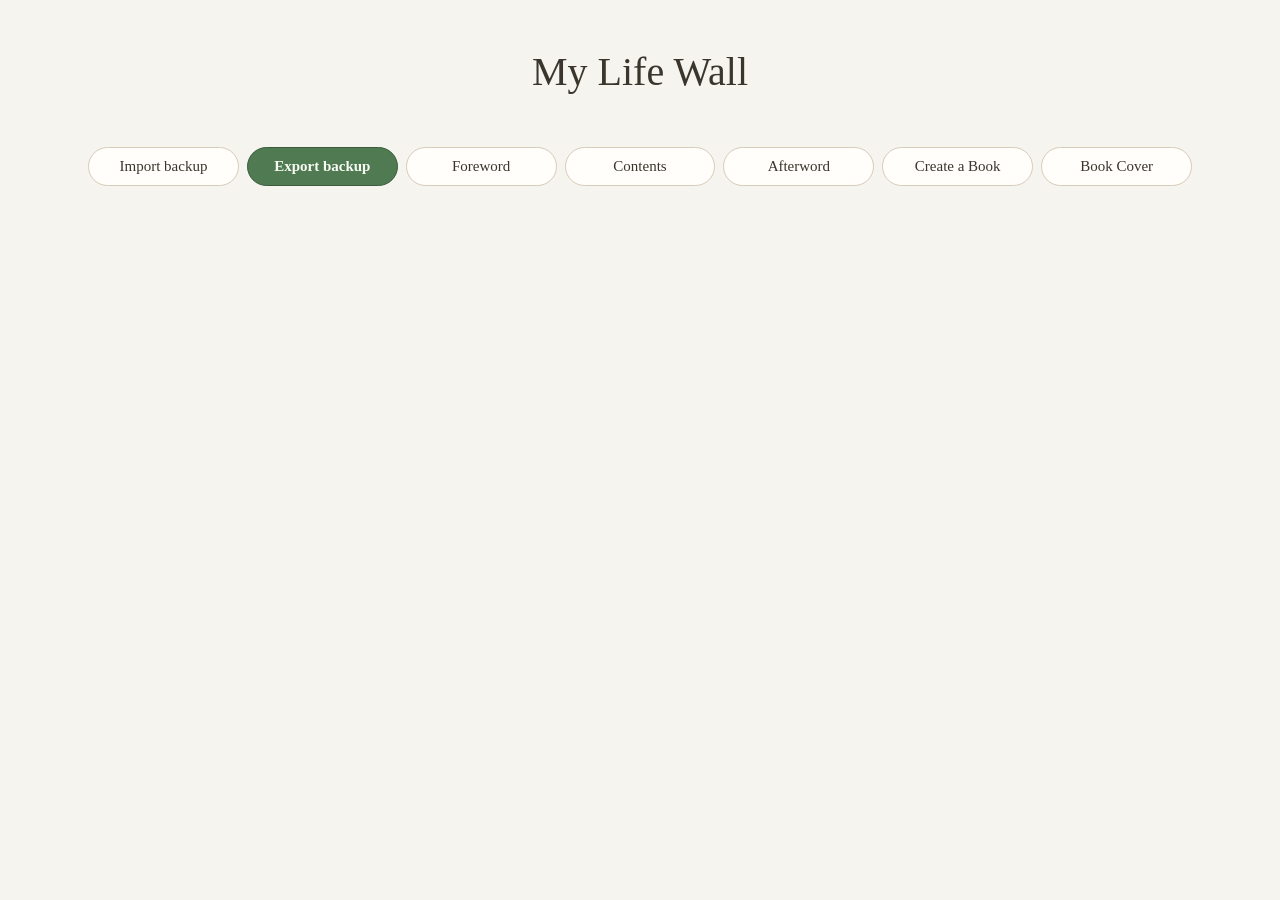
==== commit e06b962e: "Give Foreword, Afterword, and Notes the full editor toolbar and mic Previously plain textareas with " ====
--- a/App/index.html
+++ b/App/index.html
@@ -34,13 +34,9 @@
     <section id="pageNotes" class="info-page hidden">
       <h2>Notes</h2>
       <p class="foreword-hint">A place to jot down plans, ideas, and things still to do — saves itself as you type, so nothing gets lost on a scrap of paper next to the keyboard.</p>
-      <textarea id="notesText" class="foreword-text" rows="14" placeholder="Write your notes here..."></textarea>
+      <div id="notesEditorMount" class="foreword-text"></div>
       <p id="notesStatus" class="foreword-status hidden">Saved.</p>
     </section>
-
-    <div id="notesMic" class="float-mic">
-      <button type="button" class="float-icon-btn" id="notesMicButton" title="Record and transcribe">🎙️</button>
-    </div>
 
     <section id="pageContents" class="info-page hidden">
       <h2>Contents</h2>
@@ -51,26 +47,16 @@
     <section id="pageForeword" class="info-page hidden">
       <h2>Foreword</h2>
       <p class="foreword-hint">An introduction to your book — why you're writing it, who it's for, what these years have meant. It will appear at the front of your Life Book.</p>
-      <textarea id="forewordText" class="foreword-text" rows="12" placeholder="Write your foreword here..."></textarea>
-      <button id="saveForewordButton" class="keep-button">Keep foreword</button>
+      <div id="forewordEditorMount" class="foreword-text"></div>
       <p id="forewordStatus" class="foreword-status hidden">Saved.</p>
     </section>
-
-    <div id="forewordMic" class="float-mic">
-      <button type="button" class="float-icon-btn" id="forewordMicButton" title="Record and transcribe">🎙️</button>
-    </div>
 
     <section id="pageAfterword" class="info-page hidden">
       <h2>Afterword</h2>
       <p class="foreword-hint">A closing word for your book — how you feel looking back, what you'd want a reader to take with them. It will appear as the final page of your Life Book.</p>
-      <textarea id="afterwordText" class="foreword-text" rows="12" placeholder="Write your afterword here..."></textarea>
-      <button id="saveAfterwordButton" class="keep-button">Keep afterword</button>
+      <div id="afterwordEditorMount" class="foreword-text"></div>
       <p id="afterwordStatus" class="foreword-status hidden">Saved.</p>
     </section>
-
-    <div id="afterwordMic" class="float-mic">
-      <button type="button" class="float-icon-btn" id="afterwordMicButton" title="Record and transcribe">🎙️</button>
-    </div>
 
     <section id="pageWelcome" class="info-page hidden">
       <h2>Welcome to My Life Wall</h2>
@@ -204,17 +190,24 @@
       <button id="recordAudioButton" class="float-icon-btn float-icon-btn-primary record-button" title="Record memory">🎙️</button>
       <button id="stopRecordingButton" class="float-icon-btn float-icon-btn-primary hidden" title="Stop recording">⏹️</button>
 
-      <span class="format-divider" aria-hidden="true"></span>
-
-      <!-- Everything to do with photos, together — add one, then size
-           or remove whichever one you last selected. -->
-      <button id="insertPhotoButton" class="float-icon-btn" title="Add photo">📷</button>
-      <button type="button" id="smallPhotoButton" class="float-icon-btn" title="Small photo">S</button>
-      <button type="button" id="mediumPhotoButton" class="float-icon-btn" title="Medium photo">M</button>
-      <button type="button" id="largePhotoButton" class="float-icon-btn" title="Large photo">L</button>
-      <button type="button" id="removePhotoButton" class="float-icon-btn" title="Remove photo">🗑️</button>
-
-      <span class="format-divider" aria-hidden="true"></span>
+      <!-- Photo tools only make sense on a memory card — hidden via
+           .prose-mode when the right column is acting on Foreword/
+           Afterword/Notes instead (see updateFloatColumns in app.js).
+           Wrapped as one group (dividers included) so hiding it doesn't
+           leave an orphan divider behind. -->
+      <span class="photo-tools-group">
+        <span class="format-divider" aria-hidden="true"></span>
+
+        <!-- Everything to do with photos, together — add one, then size
+             or remove whichever one you last selected. -->
+        <button id="insertPhotoButton" class="float-icon-btn" title="Add photo">📷</button>
+        <button type="button" id="smallPhotoButton" class="float-icon-btn" title="Small photo">S</button>
+        <button type="button" id="mediumPhotoButton" class="float-icon-btn" title="Medium photo">M</button>
+        <button type="button" id="largePhotoButton" class="float-icon-btn" title="Large photo">L</button>
+        <button type="button" id="removePhotoButton" class="float-icon-btn" title="Remove photo">🗑️</button>
+
+        <span class="format-divider" aria-hidden="true"></span>
+      </span>
 
       <div class="float-style-trigger">
         <button type="button" id="textStyleButton" class="float-icon-btn" title="Text style">Aa</button>
--- a/App/style.css
+++ b/App/style.css
@@ -977,16 +977,19 @@
 }
 
 /* Client feedback: Export backup needs to stand out from the rest of the
-   action row, since it's the one action that protects the user's data. */
+   action row, since it's the one action that protects the user's data.
+   Green rather than red — red reads as "destructive/stop" and Oren found
+   that made people hesitant to click it, when backing up is the opposite
+   of dangerous. */
 .action-button-export {
-  background: #b3413e;
-  border-color: #8f2f2d;
-  color: #fff8f2;
+  background: #4f7a52;
+  border-color: #3a5c3d;
+  color: #f8fbf3;
   font-weight: 600;
 }
 
 .action-button-export:hover {
-  background: #9c3532;
+  background: #3f6342;
 }
 
 @media (max-width: 760px) {
@@ -1104,18 +1107,24 @@
   font-family: Georgia, "Times New Roman", serif;
   background: #fffaf0;
   color: var(--text);
-  resize: vertical;
   outline: none;
 }
 
-.foreword-text:focus {
+/* Now a Tiptap editor mount rather than a textarea — the focus target is
+   the .tiptap element inside it, so :focus-within instead of :focus. */
+.foreword-text:focus-within {
   outline: 2px solid #cdb084;
 }
 
+.foreword-text .tiptap {
+  min-height: 300px;
+  outline: none;
+}
+
 /* Explicitly matches the button font size (16px) per the client's
-   instruction — the Foreword/Notes textareas above keep their own larger,
+   instruction — the Foreword/Notes editors above keep their own larger,
    more readable serif size since that instruction was Afterword-specific. */
-#afterwordText {
+#afterwordEditorMount {
   font-size: 16px;
 }
 
@@ -1413,22 +1422,16 @@
   box-shadow: 0 12px 30px rgba(70, 55, 35, 0.18);
 }
 
-/* Voice-to-text everywhere there's a longer text field — Notes, Foreword,
-   Afterword — using the same floating-icon pattern, appearing only while
-   that box is focused. */
-.float-mic {
-  position: fixed;
-  right: 18px;
-  bottom: 32px;
-  z-index: 60;
-  opacity: 0;
-  pointer-events: none;
-  transition: opacity 150ms ease;
-}
-
-.float-mic.visible {
-  opacity: 1;
-  pointer-events: auto;
+/* Foreword/Afterword/Notes are real Tiptap editors now (see app.js), using
+   the same floating right column as memory cards — no photo tools, hence
+   .photo-tools-group being hidden here (display:contents normally, so the
+   group doesn't affect flex layout when it IS shown). */
+.photo-tools-group {
+  display: contents;
+}
+
+.float-col-right.prose-mode .photo-tools-group {
+  display: none;
 }
 
 @media (max-width: 760px) {
@@ -1461,10 +1464,6 @@
     font-size: 20px;
   }
 
-  .float-mic {
-    right: 8px;
-    bottom: 20px;
-  }
 }
 
 @media (max-width: 640px) {
